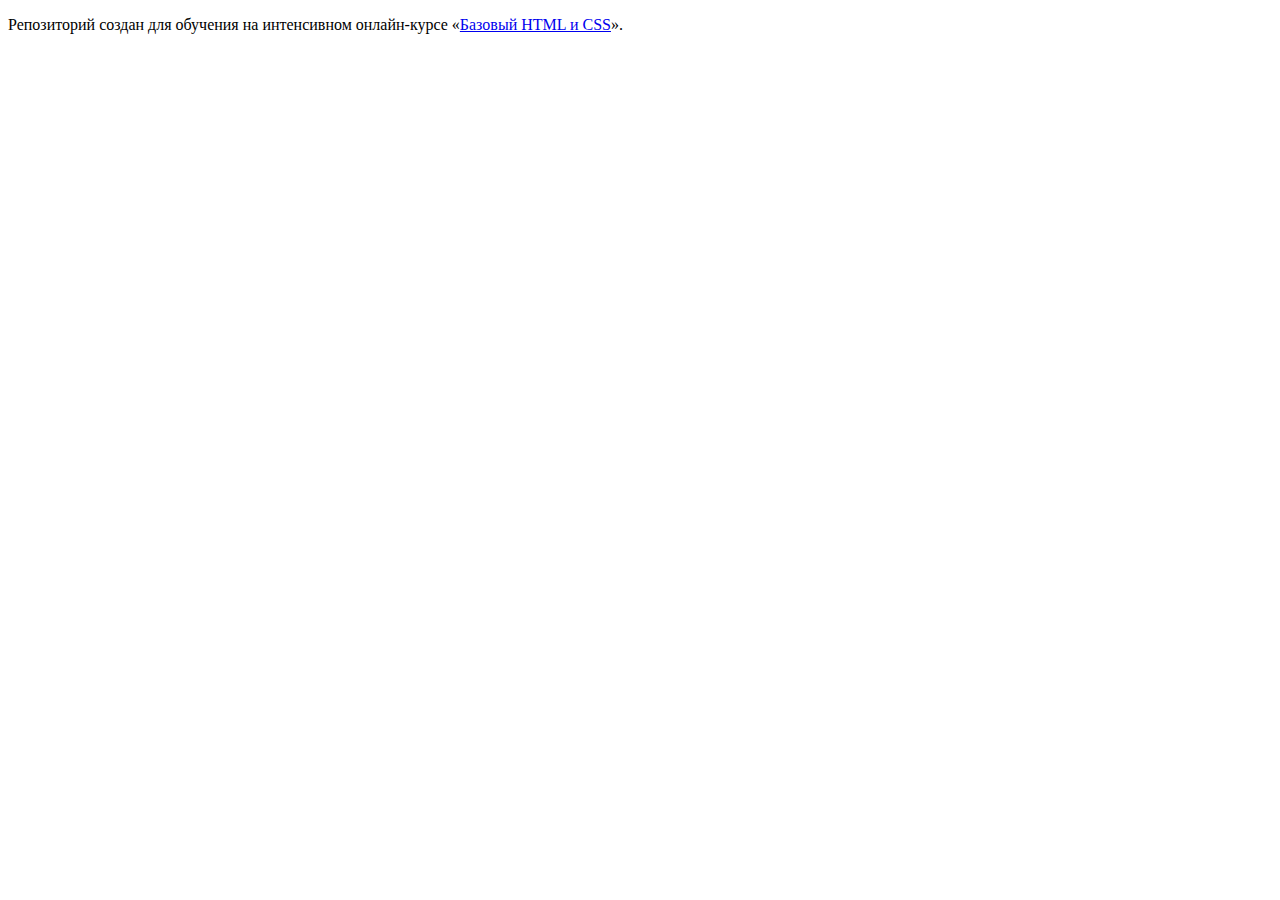
==== index.html @ c782639b ":hatching_chick:" ====
<!DOCTYPE html>
<html lang="ru">
  <head>
    <meta charset="utf-8">
    <title>HTML Academy: Барбершоп</title>
  </head>
  <body>

    <p>Репозиторий создан для обучения на интенсивном онлайн‑курсе «<a href="https://htmlacademy.ru/intensive/htmlcss">Базовый HTML и CSS</a>».</p>

  </body>
</html>
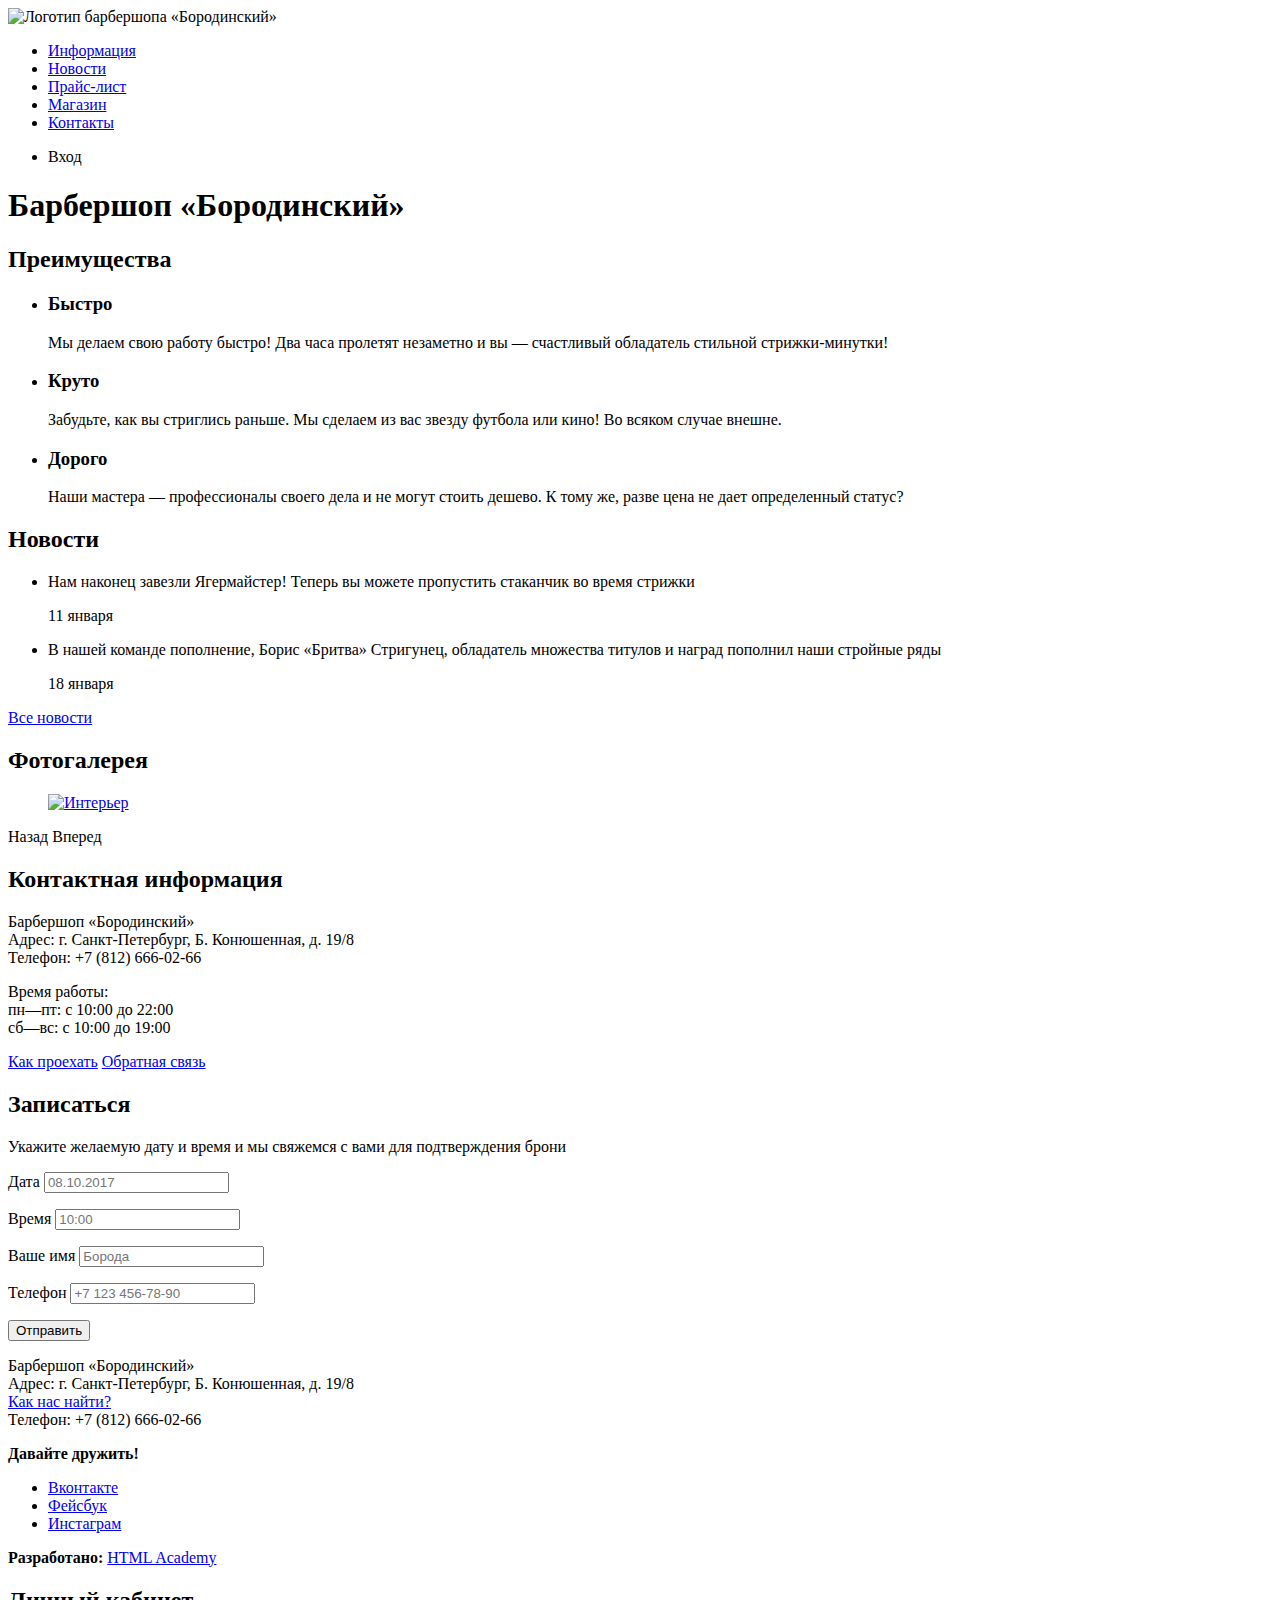
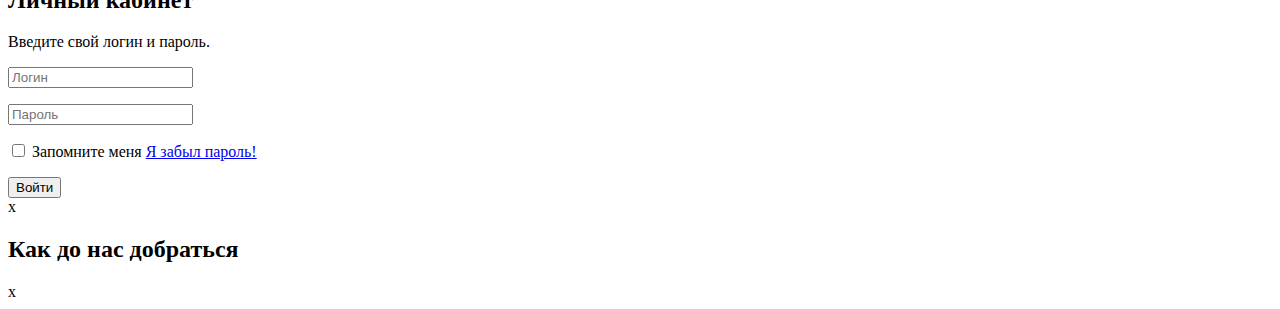
==== commit 44a64450: "1" ====
--- a/index.html
+++ b/index.html
@@ -1,12 +1,153 @@
 <!DOCTYPE html>
 <html lang="ru">
-  <head>
-    <meta charset="utf-8">
-    <title>HTML Academy: Барбершоп</title>
-  </head>
-  <body>
 
-    <p>Репозиторий создан для обучения на интенсивном онлайн‑курсе «<a href="https://htmlacademy.ru/intensive/htmlcss">Базовый HTML и CSS</a>».</p>
+<head>
+  <meta charset="utf-8">
+  <title>HTML Academy: Барбершоп</title>
+</head>
 
-  </body>
+<body>
+  <header class="main-header">
+    <nav class="main-navigation">
+      <a class="main-header-logo">
+        <img src="img/index-logo.svg" width="368" height="153" alt="Логотип барбершопа «Бородинский»">
+      </a>
+      <ul class="site-navigation">
+        <li><a href="info.html">Информация</a></li>
+        <li><a href="news.html">Новости</a></li>
+        <li><a href="price.html">Прайс-лист</a></li>
+        <li><a href="catalog.html">Магазин</a></li>
+        <li><a href="contacts.html">Контакты</a></li>
+      </ul>
+      <ul class="user-navigation">
+        <li class="login-link">Вход</li>
+      </ul>
+    </nav>
+  </header>
+  <main class="container">
+
+    <h1 class="visually-hidden">Барбершоп «Бородинский»</h1>
+
+    <section class="features">
+      <h2 class="visually-hidden">Преимущества</h2>
+      <ul class="features-list">
+        <li class="feature-item">
+          <h3>Быстро</h3>
+          <p>Мы делаем свою работу быстро! Два часа пролетят незаметно и вы — счастливый обладатель стильной стрижки-минутки!</p>
+        </li>
+        <li class="feature-item">
+          <h3>Круто</h3>
+          <p>Забудьте, как вы стриглись раньше. Мы сделаем из вас звезду футбола или кино! Во всяком случае внешне.</p>
+        </li>
+        <li class="feature-item">
+          <h3>Дорого</h3>
+          <p>Наши мастера — профессионалы своего дела и не могут стоить дешево. К тому же, разве цена не дает определенный статус?</p>
+        </li>
+      </ul>
+    </section>
+
+    <section class="news">
+      <h2>Новости</h2>
+      <ul class="news-list">
+        <li class="news-item">
+          <p>Нам наконец завезли Ягермайстер! Теперь вы можете пропустить стаканчик во время стрижки</p>
+          <time datetime="2016-01-11">11 января</time>
+        </li>
+        <li class="news-item">
+          <p>В нашей команде пополнение, Борис «Бритва» Стригунец, обладатель множества титулов и наград пополнил наши стройные ряды</p>
+          <time datetime="2016-01-18">18 января</time>
+        </li>
+      </ul>
+      <a class="button" href="news.html">Все новости</a>
+    </section>
+
+    <section class="gallery">
+      <h2>Фотогалерея</h2>
+      <figure class="gallery-content">
+        <a href="#"><img src="img/studio.jpg" width="286" height="164" alt="Интерьер"></a>
+      </figure>
+      <span class="button gallery-button gallery-button-back">Назад</span>
+      <span class="button gallery-button gallery-button-next">Вперед</span>
+    </section>
+
+    <section class="contacts">
+      <h2>Контактная информация</h2>
+      <p>
+        Барбершоп «Бородинский»<br> Адрес: г. Санкт-Петербург, Б. Конюшенная, д. 19/8<br> Телефон: +7 (812) 666-02-66
+      </p>
+      <p>
+        Время работы:<br> пн—пт: с 10:00 до 22:00<br> сб—вс: с 10:00 до 19:00
+      </p>
+      <a class="button contacts-button" href="map.html">Как проехать</a>
+      <a class="button contacts-button" href="contacts.html">Обратная связь</a>
+    </section>
+
+    <section class="appointment">
+      <h2>Записаться</h2>
+      <p class="appointment-info">Укажите желаемую дату и время и мы свяжемся с вами для подтверждения брони</p>
+      <form class="appointment-form" action="https://echo.htmlacademy.ru" method="post">
+        <p class="appointment-item">
+          Дата
+          <input type="text" name="date" value="" placeholder="08.10.2017">
+        </p>
+        <p class="appointment-item">
+          Время
+          <input type="text" name="time" value="" placeholder="10:00">
+        </p>
+        <p class="appointment-item">
+          Ваше имя
+          <input type="text" name="name" value="" placeholder="Борода">
+        </p>
+        <p class="appointment-item">
+          Телефон
+          <input type="tel" name="phone" value="" placeholder="+7 123 456-78-90">
+        </p>
+        <button class="button" type="submit">Отправить</button>
+      </form>
+    </section>
+  </main>
+  <footer class="main-footer">
+    <p class="footer-contacts">
+      Барбершоп «Бородинский»<br> Адрес: г. Санкт-Петербург, Б. Конюшенная, д. 19/8<br>
+      <a href="map.html">Как нас найти?</a><br> Телефон: +7 (812) 666-02-66
+    </p>
+    <div class="footer-social">
+      <b>Давайте дружить!</b>
+      <ul>
+        <li><a class="social-button" href="#">Вконтакте</a></li>
+        <li><a class="social-button" href="#">Фейсбук</a></li>
+        <li><a class="social-button" href="#">Инстаграм</a></li>
+      </ul>
+    </div>
+    <p class="footer-copyright">
+      <b>Разработано:</b>
+      <a class="button" href="https://htmlacademy.ru">HTML Academy</a>
+    </p>
+  </footer>
+
+  <section class="modal modal-login">
+    <h2>Личный кабинет</h2>
+    <p>Введите свой логин и пароль.</p>
+    <form class="login-form" action="https://echo.htmlacademy.ru" method="post">
+      <p>
+        <input class="login-icon-user" type="text" name="login" placeholder="Логин">
+      </p>
+      <p>
+        <input class="login-icon-password" type="password" name="password" placeholder="Пароль">
+      </p>
+      <p class="login-password-info">
+        <input type="checkbox" name="remember" class="visually-hidden"> Запомните меня
+        <a class="restore" href="#">Я забыл пароль!</a>
+      </p>
+      <button class="button" type="submit">Войти</button>
+    </form>
+    <span class="modal-close">x</span>
+  </section>
+
+  <section class="modal modal-map">
+    <h2 class="visually-hidden">Как до нас добраться</h2>
+    <span class="modal-close">x</span>
+  </section>
+</body>
+
 </html>
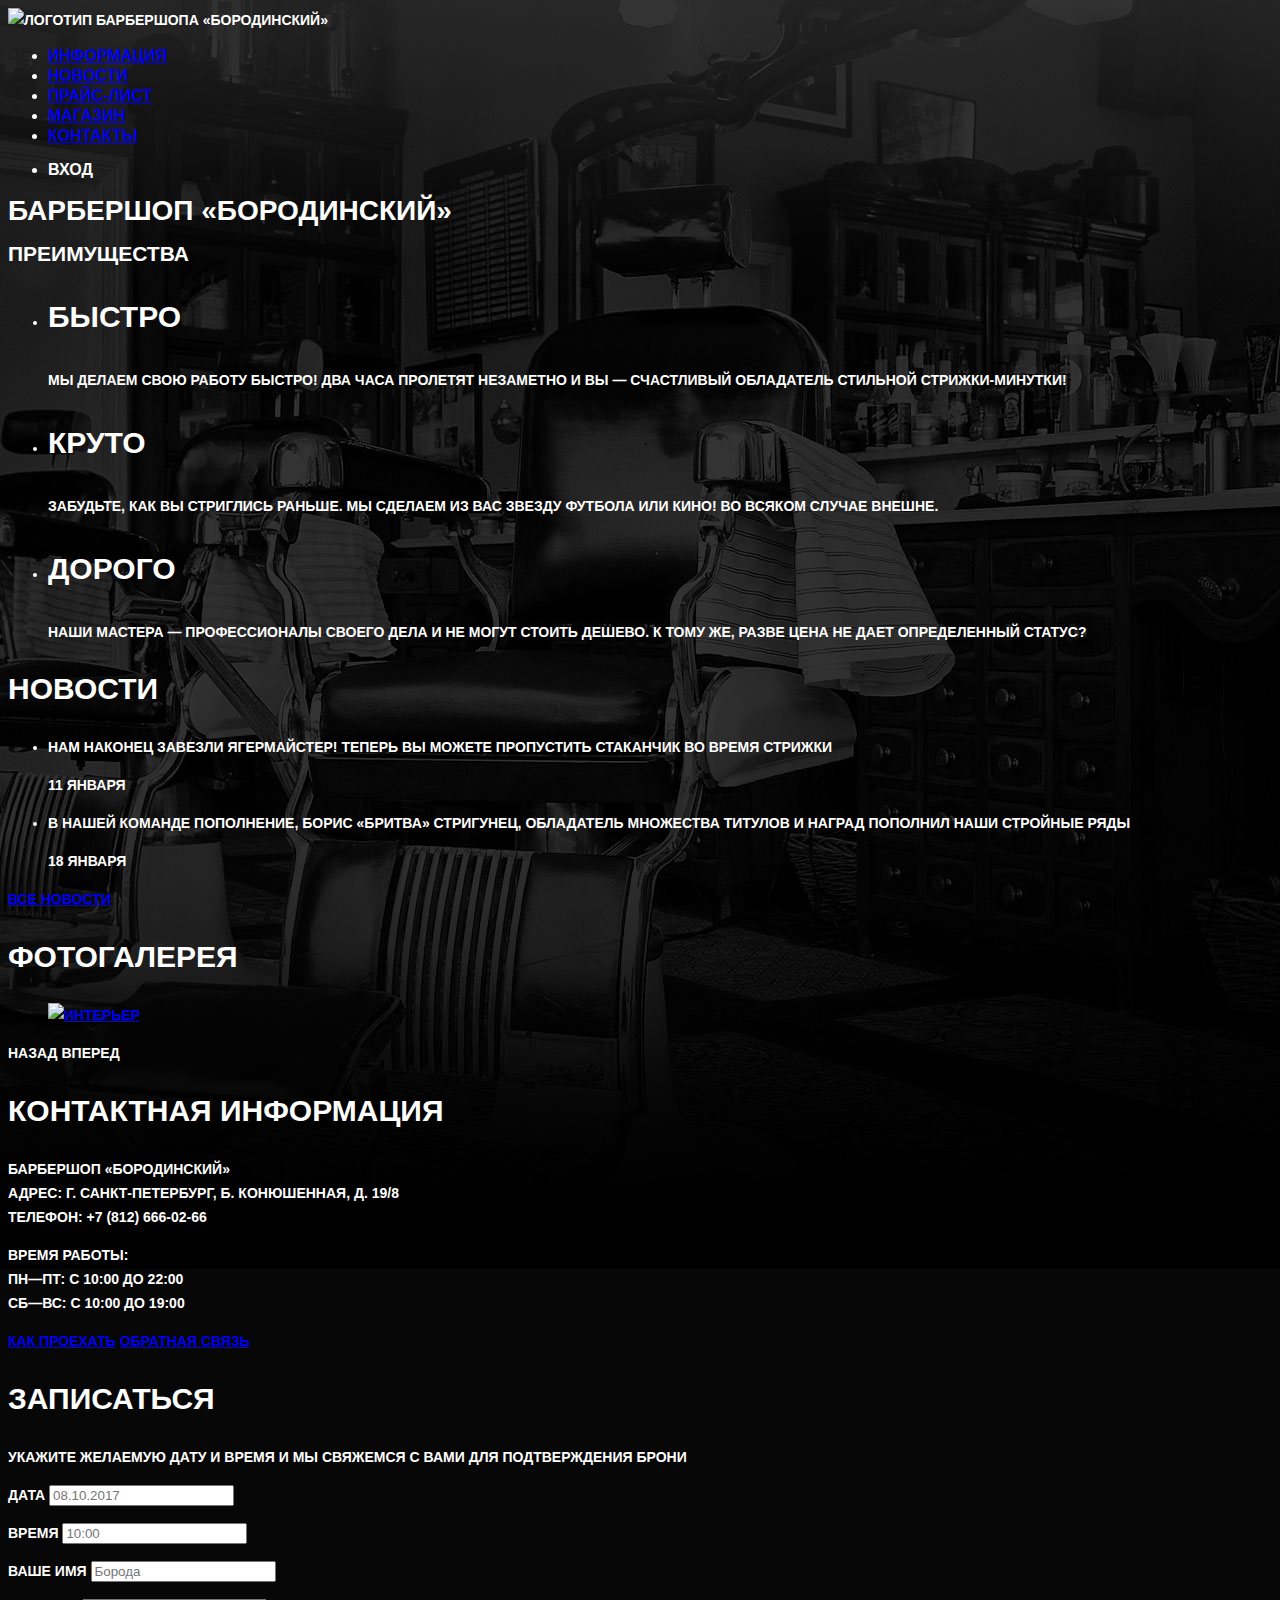
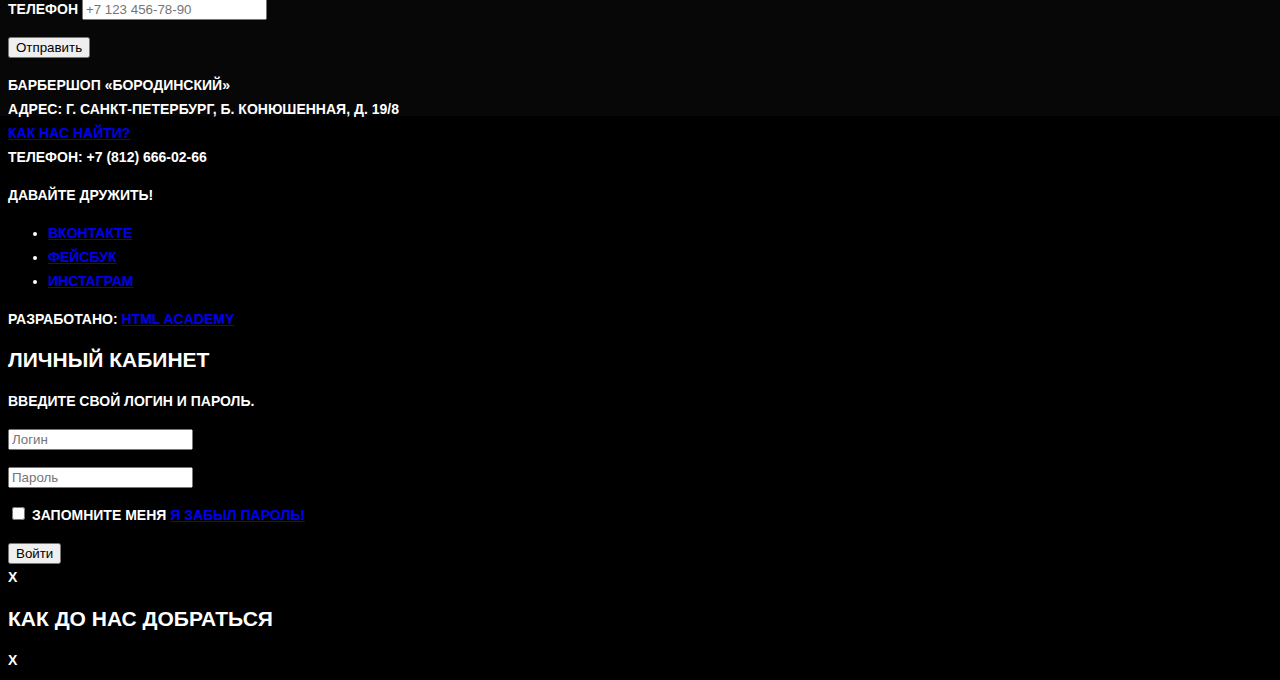
==== commit 340723d5: "3" ====
--- a/index.html
+++ b/index.html
@@ -4,6 +4,7 @@
 <head>
   <meta charset="utf-8">
   <title>HTML Academy: Барбершоп</title>
+  <link href="css/style.css" rel="stylesheet">
 </head>
 
 <body>
@@ -32,22 +33,22 @@
       <h2 class="visually-hidden">Преимущества</h2>
       <ul class="features-list">
         <li class="feature-item">
-          <h3>Быстро</h3>
+          <h3 class="features-name">Быстро</h3>
           <p>Мы делаем свою работу быстро! Два часа пролетят незаметно и вы — счастливый обладатель стильной стрижки-минутки!</p>
         </li>
         <li class="feature-item">
-          <h3>Круто</h3>
+          <h3 class="features-name">Круто</h3>
           <p>Забудьте, как вы стриглись раньше. Мы сделаем из вас звезду футбола или кино! Во всяком случае внешне.</p>
         </li>
         <li class="feature-item">
-          <h3>Дорого</h3>
+          <h3 class="features-name">Дорого</h3>
           <p>Наши мастера — профессионалы своего дела и не могут стоить дешево. К тому же, разве цена не дает определенный статус?</p>
         </li>
       </ul>
     </section>
 
     <section class="news">
-      <h2>Новости</h2>
+      <h2 class="index-content-title">Новости</h2>
       <ul class="news-list">
         <li class="news-item">
           <p>Нам наконец завезли Ягермайстер! Теперь вы можете пропустить стаканчик во время стрижки</p>
@@ -62,7 +63,7 @@
     </section>
 
     <section class="gallery">
-      <h2>Фотогалерея</h2>
+      <h2 class="index-content-title">Фотогалерея</h2>
       <figure class="gallery-content">
         <a href="#"><img src="img/studio.jpg" width="286" height="164" alt="Интерьер"></a>
       </figure>
@@ -71,7 +72,7 @@
     </section>
 
     <section class="contacts">
-      <h2>Контактная информация</h2>
+      <h2 class="index-content-title">Контактная информация</h2>
       <p>
         Барбершоп «Бородинский»<br> Адрес: г. Санкт-Петербург, Б. Конюшенная, д. 19/8<br> Телефон: +7 (812) 666-02-66
       </p>
@@ -83,7 +84,7 @@
     </section>
 
     <section class="appointment">
-      <h2>Записаться</h2>
+      <h2 class="index-content-title">Записаться</h2>
       <p class="appointment-info">Укажите желаемую дату и время и мы свяжемся с вами для подтверждения брони</p>
       <form class="appointment-form" action="https://echo.htmlacademy.ru" method="post">
         <p class="appointment-item">
--- a/css/style.css
+++ b/css/style.css
@@ -0,0 +1,25 @@
+body {
+  font-family: "PT Sans Narrow", "Verdana", sans-serif;
+  font-weight: bold;
+  font-size: 14px;
+  line-height: 24px;
+  color: #ffffff;
+  text-transform: uppercase;
+  background: #000000 url("../img/background-image-index.jpg") no-repeat center top;
+}
+.site-navigation li {
+  font-size: 16px;
+  line-height: 20px;
+}
+.login-link {
+  font-size: 16px;
+  line-height: 20px;
+}
+.features-name {
+  font-size: 30px;
+  line-height: 42px;
+}
+.index-content-title {
+  font-size: 30px;
+  line-height: 42px;
+}
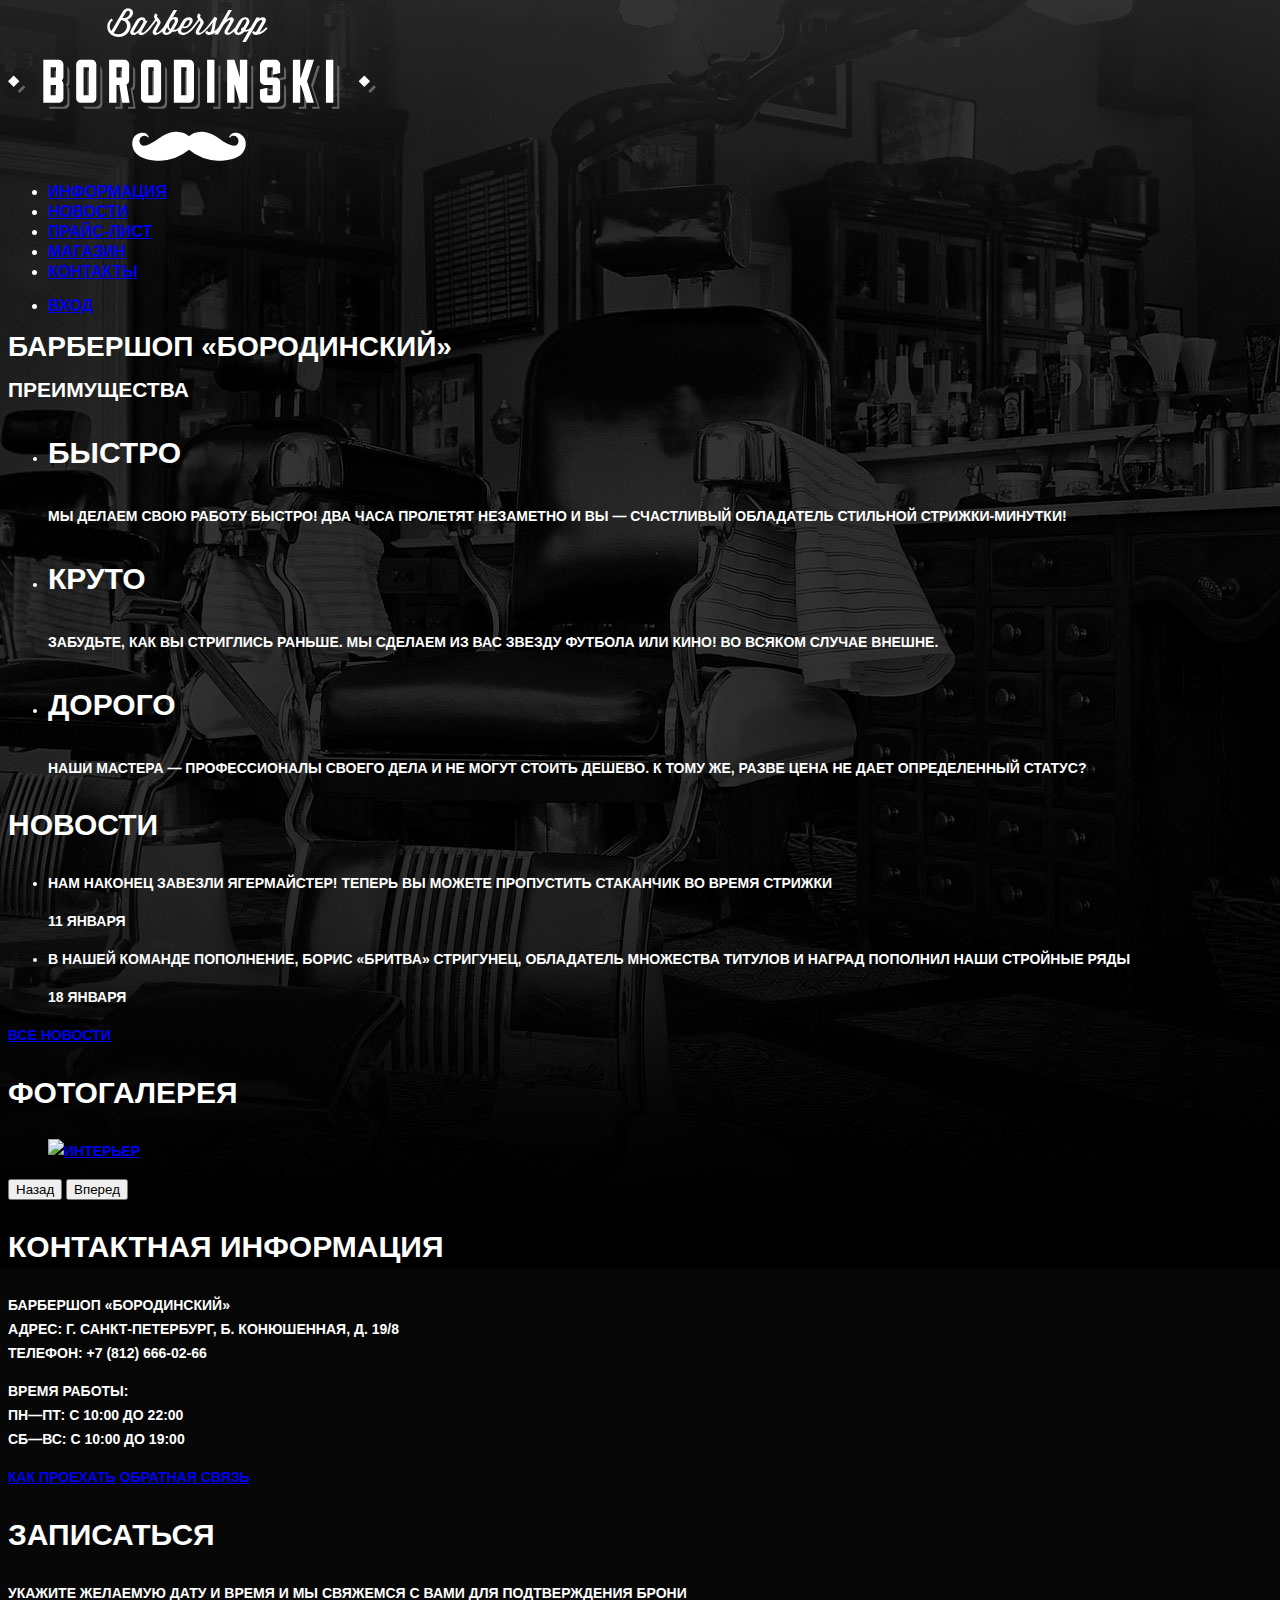
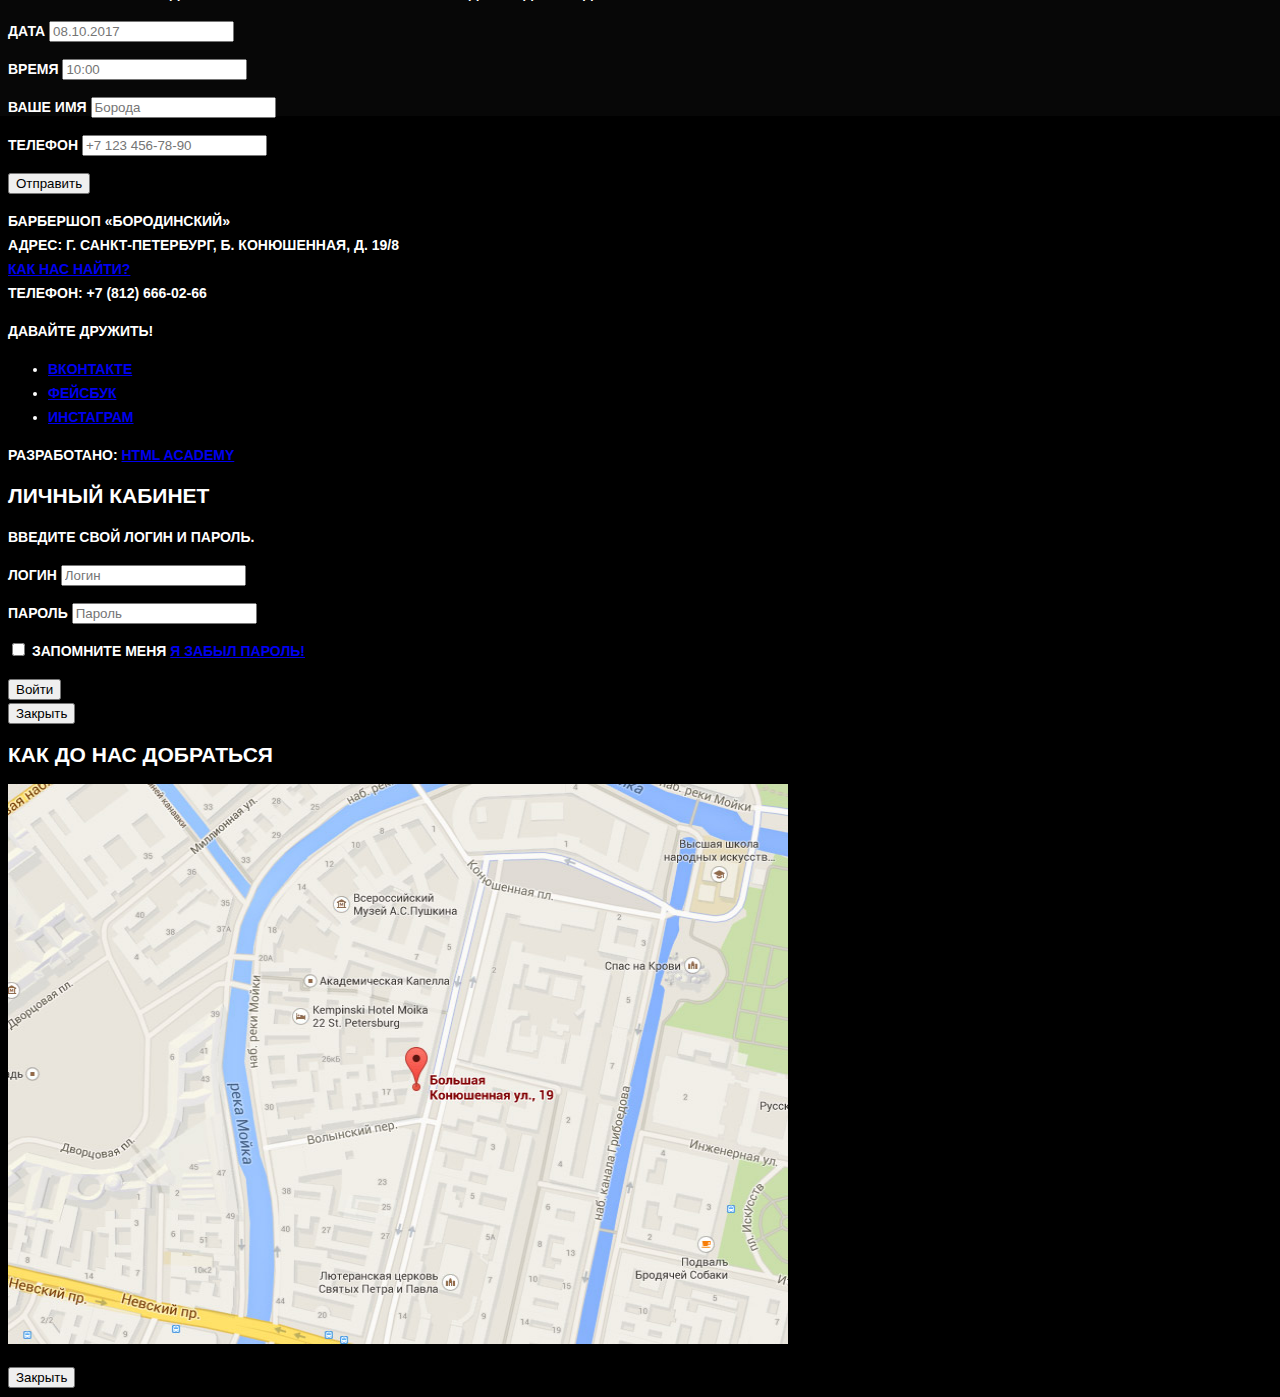
==== commit f08262d8: "4" ====
--- a/index.html
+++ b/index.html
@@ -21,7 +21,9 @@
         <li><a href="contacts.html">Контакты</a></li>
       </ul>
       <ul class="user-navigation">
-        <li class="login-link">Вход</li>
+        <li class="login-link">
+          <a class="login-link" href="login.html">Вход</a>
+        </li>
       </ul>
     </nav>
   </header>
@@ -67,8 +69,8 @@
       <figure class="gallery-content">
         <a href="#"><img src="img/studio.jpg" width="286" height="164" alt="Интерьер"></a>
       </figure>
-      <span class="button gallery-button gallery-button-back">Назад</span>
-      <span class="button gallery-button gallery-button-next">Вперед</span>
+      <button class="button gallery-button gallery-button-back" type="button">Назад</button>
+      <button class="button gallery-button gallery-button-next" type="button">Вперед</button>
     </section>
 
     <section class="contacts">
@@ -88,20 +90,20 @@
       <p class="appointment-info">Укажите желаемую дату и время и мы свяжемся с вами для подтверждения брони</p>
       <form class="appointment-form" action="https://echo.htmlacademy.ru" method="post">
         <p class="appointment-item">
-          Дата
-          <input type="text" name="date" value="" placeholder="08.10.2017">
+          <label for="appointment-date">Дата</label>
+          <input id="appointment-date" type="text" name="date" value="" placeholder="08.10.2017">
         </p>
         <p class="appointment-item">
-          Время
-          <input type="text" name="time" value="" placeholder="10:00">
+          <label for="appointment-time">Время</label>
+          <input id="appointment-time" type="text" name="time" value="" placeholder="10:00">
         </p>
         <p class="appointment-item">
-          Ваше имя
-          <input type="text" name="name" value="" placeholder="Борода">
+          <label for="appointment-name">Ваше имя</label>
+          <input id="appointment-name" type="text" name="name" value="" placeholder="Борода">
         </p>
         <p class="appointment-item">
-          Телефон
-          <input type="tel" name="phone" value="" placeholder="+7 123 456-78-90">
+          <label for="appointment-phone">Телефон</label>
+          <input id="appointment-phone" type="tel" name="phone" value="" placeholder="+7 123 456-78-90">
         </p>
         <button class="button" type="submit">Отправить</button>
       </form>
@@ -131,24 +133,31 @@
     <p>Введите свой логин и пароль.</p>
     <form class="login-form" action="https://echo.htmlacademy.ru" method="post">
       <p>
-        <input class="login-icon-user" type="text" name="login" placeholder="Логин">
+        <label class="visually-hidden" for="user-login">Логин</label>
+        <input class="login-icon-user" id="user-login" type="text" name="login" placeholder="Логин">
       </p>
       <p>
-        <input class="login-icon-password" type="password" name="password" placeholder="Пароль">
+        <label class="visually-hidden" for="user-password">Пароль</label>
+        <input class="login-icon-password" id="user-password" type="password" name="password" placeholder="Пароль">
       </p>
       <p class="login-password-info">
-        <input type="checkbox" name="remember" class="visually-hidden"> Запомните меня
-        <a class="restore" href="#">Я забыл пароль!</a>
+        <label class="login-checkbox">
+          <input type="checkbox" name="remember" class="visually-hidden">
+          <span class="checkbox-indicator"></span>
+          Запомните меня
+          <a class="restore" href="#">Я забыл пароль!</a>
       </p>
       <button class="button" type="submit">Войти</button>
     </form>
-    <span class="modal-close">x</span>
+    <button class="modal-close" type="button">Закрыть</button>
   </section>
 
   <section class="modal modal-map">
     <h2 class="visually-hidden">Как до нас добраться</h2>
-    <span class="modal-close">x</span>
-  </section>
+    <p>
+      <img src="img/map.jpg" width="780" height="560" alt="Офис компании по адресу ул. Большая Конюшенная 19/8, Санкт-Петербург">
+    </p>
+    <button class="modal-close" type="button">Закрыть</button> </section>
 </body>
 
 </html>
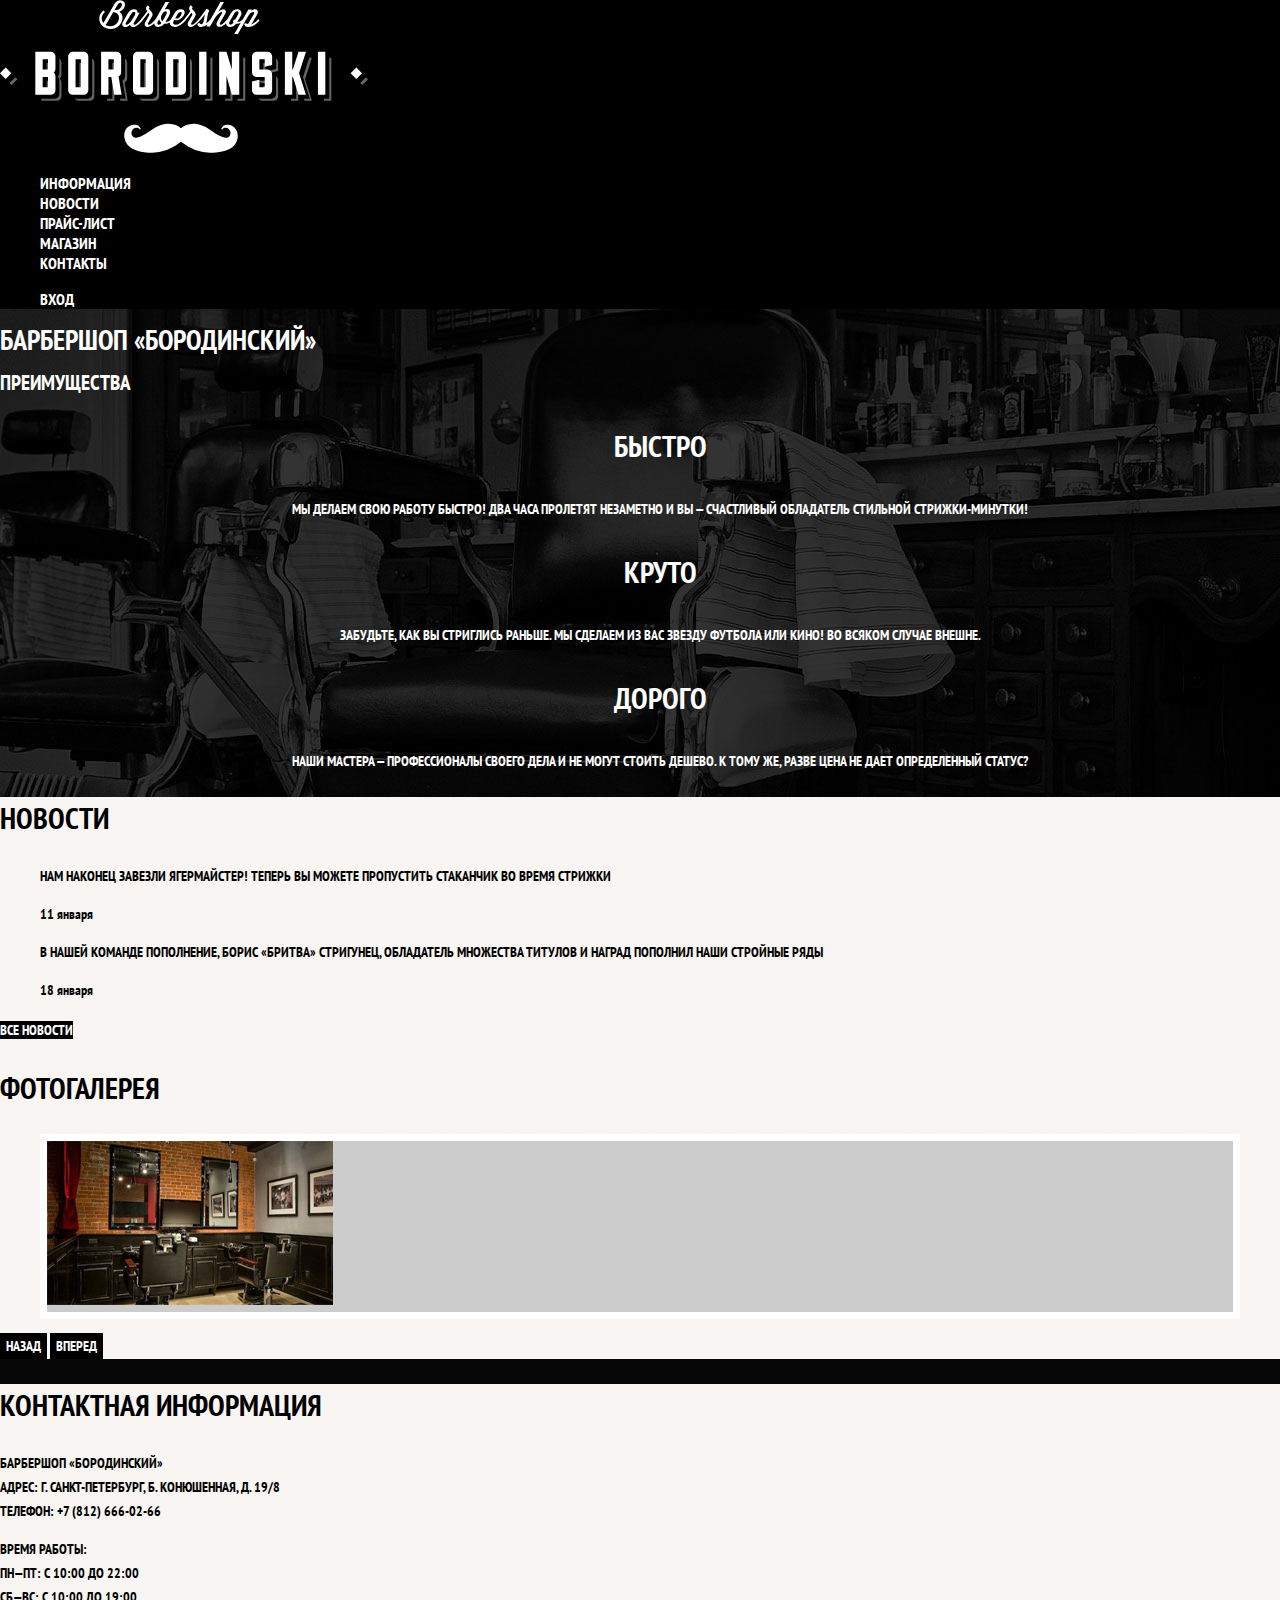
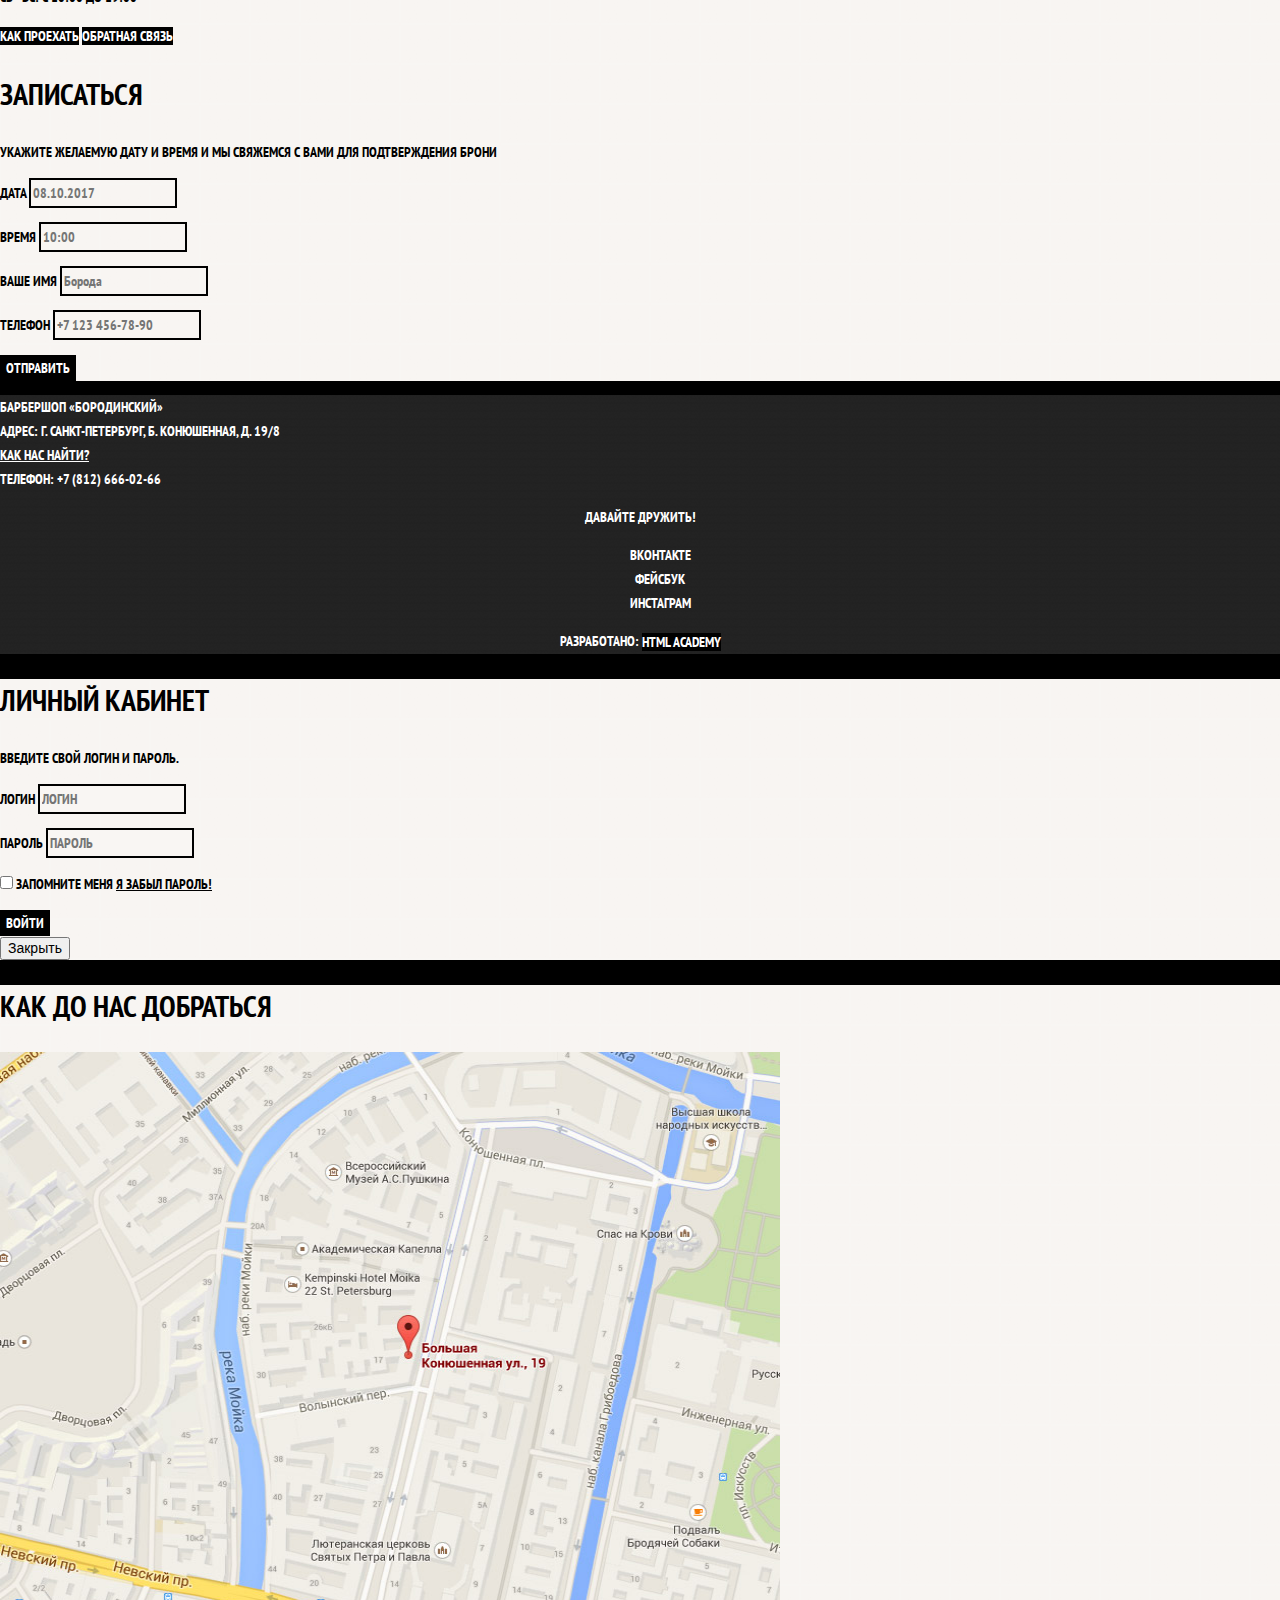
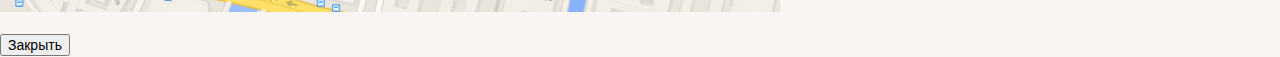
==== commit 3681d735: "5" ====
--- a/index.html
+++ b/index.html
@@ -4,6 +4,8 @@
 <head>
   <meta charset="utf-8">
   <title>HTML Academy: Барбершоп</title>
+  <link href="https://fonts.googleapis.com/css?family=PT+Sans+Narrow:400,700&amp;subset=latin,cyrillic" rel="stylesheet">
+  <link href="css/normalize.css" rel="stylesheet">
   <link href="css/style.css" rel="stylesheet">
 </head>
 
@@ -49,6 +51,8 @@
       </ul>
     </section>
 
+    <div class="index-columns">
+
     <section class="news">
       <h2 class="index-content-title">Новости</h2>
       <ul class="news-list">
@@ -67,12 +71,15 @@
     <section class="gallery">
       <h2 class="index-content-title">Фотогалерея</h2>
       <figure class="gallery-content">
-        <a href="#"><img src="img/studio.jpg" width="286" height="164" alt="Интерьер"></a>
+        <a href="#"><img src="img/gallery.jpg" width="286" height="164" alt="Интерьер"></a>
       </figure>
       <button class="button gallery-button gallery-button-back" type="button">Назад</button>
       <button class="button gallery-button gallery-button-next" type="button">Вперед</button>
     </section>
 
+  </div>
+
+  <div class="index-columns">
     <section class="contacts">
       <h2 class="index-content-title">Контактная информация</h2>
       <p>
@@ -108,6 +115,7 @@
         <button class="button" type="submit">Отправить</button>
       </form>
     </section>
+  </div>
   </main>
   <footer class="main-footer">
     <p class="footer-contacts">
--- a/css/style.css
+++ b/css/style.css
@@ -1,25 +1,347 @@
 body {
-  font-family: "PT Sans Narrow", "Verdana", sans-serif;
-  font-weight: bold;
+  margin: 0;
+  padding: 0;
+
+  font-family: "PT Sans Narrow", Arial, sans-serif;
   font-size: 14px;
   line-height: 24px;
+  font-weight: 700;
   color: #ffffff;
   text-transform: uppercase;
-  background: #000000 url("../img/background-image-index.jpg") no-repeat center top;
-}
-.site-navigation li {
+  background: #000000 url("../img/background-image-index.jpg") top center no-repeat;
+}
+.inner-page {
+  color: #000000;
+  background: #f9f6f3 url("../img/background-white.png")  0 0 repeat;
+}
+
+a {
+  text-decoration: none;
+}
+
+.button {
+  font: inherit;
+  text-align: center;
+  color: #ffffff;
+  vertical-align: middle;
+  text-transform: uppercase;
+  background-color: #000000;
+  border: none;
+}
+
+.button:hover,
+.button:focus,
+.button:active {
+  background-color: #663d15;
+}
+
+.main-navigation {
   font-size: 16px;
   line-height: 20px;
-}
-.login-link {
-  font-size: 16px;
-  line-height: 20px;
-}
-.features-name {
+  color: #ffffff;
+  background-color: #000000;
+}
+
+.site-navigation,
+.user-navigation {
+  list-style: none;
+}
+
+.site-navigation a,
+.user-navigation a {
+  color: #ffffff;
+}
+
+.site-navigation a:hover,
+.site-navigation a:focus,
+.user-navigation a:hover,
+.user-navigation a:focus {
+  background-color: #242424;
+}
+
+.features-list {
+  list-style: none;
+}
+
+.feature-item {
+  text-align: center;
+}
+
+.feature-item h3 {
   font-size: 30px;
   line-height: 42px;
 }
-.index-content-title {
+
+.index-columns {
+  color: #000000;
+  background-color: #f8f5f2;
+  background-image: url("../img/background-white.png");
+  background-position: 0 0;
+  background-repeat: repeat;
+}
+
+.index-columns h2 {
   font-size: 30px;
   line-height: 42px;
 }
+
+.news-list {
+  list-style: none;
+}
+
+.news-item time {
+  text-transform: none;
+}
+
+.gallery-content {
+  background-color: #cccccc;
+  border: 7px solid #ffffff;
+}
+
+.appointment-item input {
+  font: inherit;
+  background-color: transparent;
+  border: 2px solid #000000;
+}
+
+.appointment-item input:focus {
+  border-color: #663d15;
+}
+
+.page-title {
+  font-size: 30px;
+  line-height: 42px;
+}
+
+.breadcrumbs {
+  list-style: none;
+}
+
+.breadcrumbs a {
+  color: #000000;
+}
+
+.breadcrumbs a:hover,
+.breadcrumbs a:focus {
+  text-decoration: underline;
+}
+
+.breadcrumbs-current {
+  color: #aba9a7;
+}
+
+.filter fieldset {
+  border: none;
+}
+
+.filter legend {
+  font-size: 24px;
+  line-height: 30px;
+}
+
+.filter ul {
+  list-style: none;
+  line-height: 18px;
+}
+
+.filter-input:hover + label,
+.filter-input:focus + label {
+  color: #663d15;
+}
+
+.filter-input:disabled + label {
+  color: #000000;
+
+  opacity: 0.5;
+}
+
+.catalog-list {
+  list-style: none;
+}
+
+.catalog-item {
+  background-color: #f8f8f8;
+  box-shadow: 0 0 10px rgba(0, 0, 0, 0.1);
+}
+
+.catalog-item:hover {
+  box-shadow: 0 0 10px rgba(0, 0, 0, 0.2);
+}
+
+.catalog-item a {
+  color: #000000;
+}
+
+.catalog-item h3 {
+  font-size: 14px;
+  line-height: 18px;
+}
+
+.catalog-category {
+  text-transform: none;
+}
+
+.catalog-item-price b {
+  font-size: 14px;
+  line-height: 20px;
+  text-align: center;
+  background-color: #e5e5e5;
+}
+
+.catalog-item-price .button {
+  line-height: 20px;
+  color: #ffffff;
+}
+
+.pagination-list {
+  list-style: none;
+}
+
+.pagination-item a {
+  color: #ffffff;
+  background-color: #000000;
+}
+
+.pagination-item a:hover,
+.pagination-item a:focus,
+.pagination-item a:active {
+  background-color: #663d15;
+}
+
+.pagination-item-current a {
+  color: #000000;
+  background-color: #ffffff;
+}
+
+.pagination-item-current a:hover,
+.pagination-item-current a:focus,
+.pagination-item-current a:active {
+  color: #000000;
+  background-color: #ffffff;
+}
+
+.product-photo-preview {
+  list-style: none;
+}
+
+.product-photo-preview li {
+  box-shadow: 0 0 10px 2px rgba(0, 0, 0, 0.1);
+}
+
+.product-photo-full {
+  box-shadow: 0 0 10px 2px rgba(0, 0, 0, 0.1);
+}
+
+.product-article {
+  text-align: right;
+  color: #aeaeae;
+}
+
+.product-price b {
+  line-height: 20px;
+  text-align: center;
+
+  background-color: #e5e5e5;
+}
+
+.product-info h3 {
+  font-size: 24px;
+  line-height: 30px;
+}
+
+.product-info ul {
+  list-style: none;
+}
+.main-title {
+  font-size: 48px;
+  line-height: 48px;
+}
+.price-left h2,
+.price-right h2 {
+  font-size: 24px;
+  line-height: 30px;
+}
+.price-left ul {
+  list-style: none;
+}
+.main-footer {
+  color: #ffffff;
+  background-color: #212121;
+  background-image: url("../img/footer-background.png");
+  background-position: 0 0;
+  background-repeat: repeat;
+}
+
+.footer-contacts a {
+  color: #ffffff;
+  text-decoration: underline;
+}
+
+.footer-contacts a:hover,
+.footer-contacts a:focus {
+  text-decoration: none;
+}
+
+.footer-social {
+  text-align: center;
+}
+
+.footer-social ul {
+  list-style: none;
+}
+
+.social-button {
+  color: #ffffff;
+}
+
+.footer-copyright {
+  text-align: center;
+}
+
+.footer-copyright .button:hover,
+.footer-copyright .button:focus {
+  color: #000000;
+
+  background-color: #ffffff;
+}
+
+.modal {
+  color: #000000;
+  background-color: #f8f3f0;
+  background-image: url("../img/background-white.png");
+  background-position: 0 0;
+  background-repeat: repeat;
+}
+
+.modal h2 {
+  font-size: 30px;
+  line-height: 42px;
+}
+
+.login-form input[type="text"],
+.login-form input[type="password"] {
+  font: inherit;
+  color: #000000;
+  text-transform: uppercase;
+  background-color: #f9f6f3;
+  border: 2px solid #000000;
+}
+
+.login-form input:focus {
+  border-color: #663d15;
+}
+
+.login-checkbox:hover,
+.login-checkbox:focus {
+  color: #663d15;
+}
+
+.restore {
+  color: #000000;
+  text-decoration: underline;
+}
+
+.restore:hover,
+.restore:focus {
+  text-decoration: none;
+}
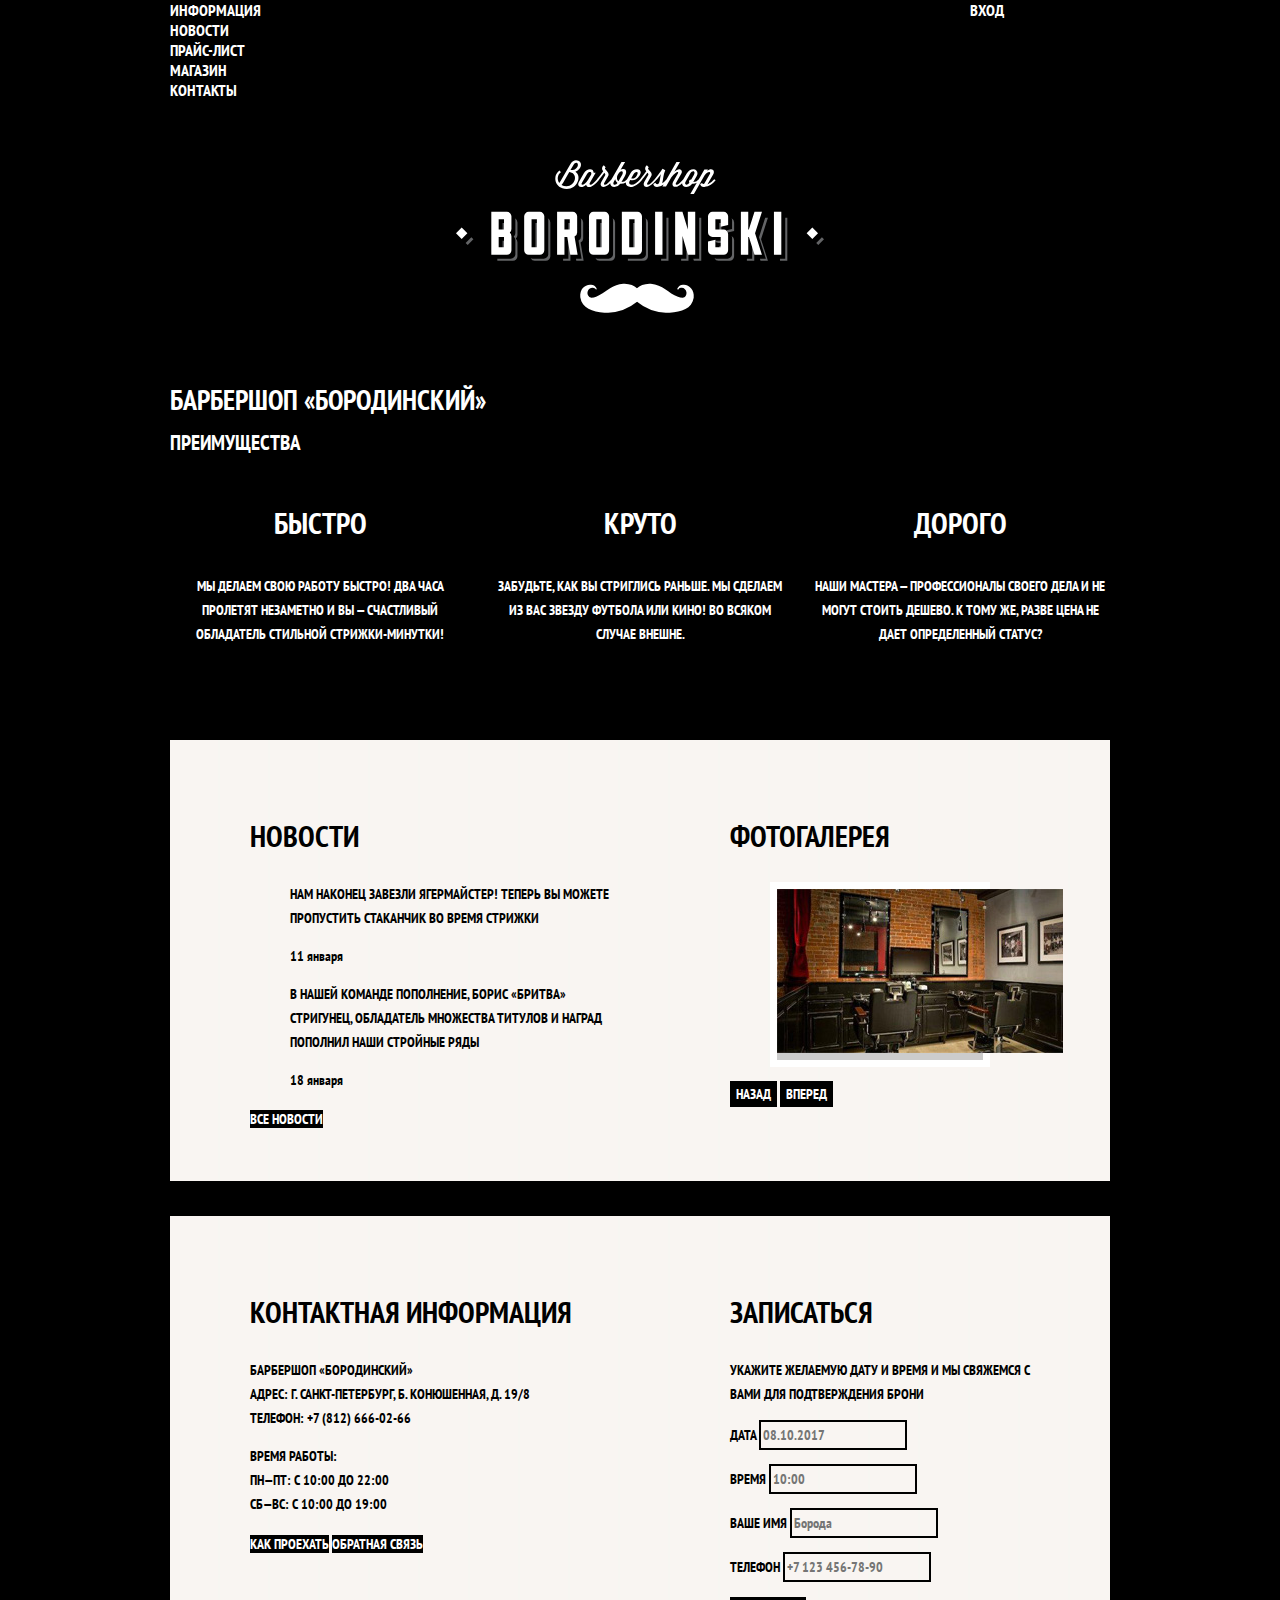
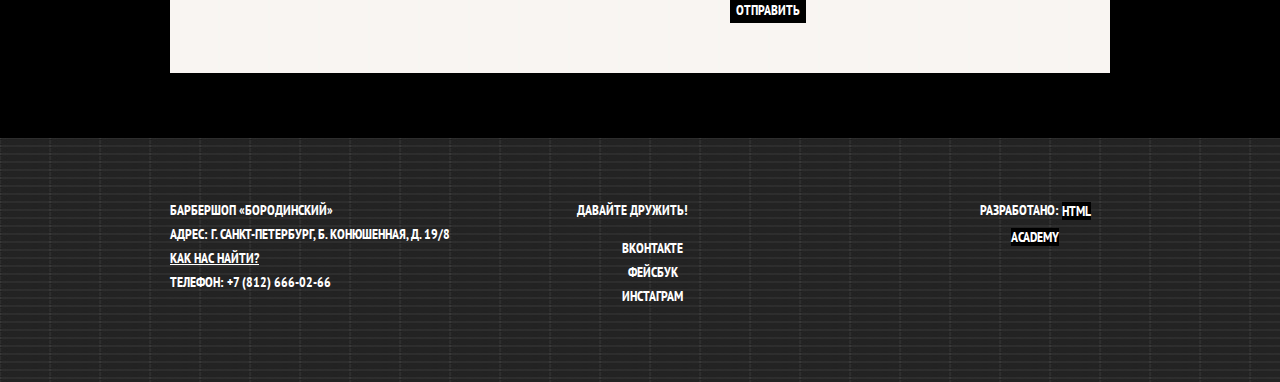
==== commit 59c21845: "6" ====
--- a/index.html
+++ b/index.html
@@ -2,33 +2,37 @@
 <html lang="ru">
 
 <head>
-  <meta charset="utf-8">
-  <title>HTML Academy: Барбершоп</title>
+  <meta charset="UTF-8">
+  <title>Барбершоп «Бородинский»</title>
   <link href="https://fonts.googleapis.com/css?family=PT+Sans+Narrow:400,700&amp;subset=latin,cyrillic" rel="stylesheet">
   <link href="css/normalize.css" rel="stylesheet">
-  <link href="css/style.css" rel="stylesheet">
+  <link rel="stylesheet" href="css/style.css">
 </head>
 
 <body>
+
   <header class="main-header">
     <nav class="main-navigation">
       <a class="main-header-logo">
-        <img src="img/index-logo.svg" width="368" height="153" alt="Логотип барбершопа «Бородинский»">
-      </a>
-      <ul class="site-navigation">
-        <li><a href="info.html">Информация</a></li>
-        <li><a href="news.html">Новости</a></li>
-        <li><a href="price.html">Прайс-лист</a></li>
-        <li><a href="catalog.html">Магазин</a></li>
-        <li><a href="contacts.html">Контакты</a></li>
-      </ul>
-      <ul class="user-navigation">
-        <li class="login-link">
-          <a class="login-link" href="login.html">Вход</a>
-        </li>
-      </ul>
+      <img src="img/index-logo.svg" width="368" height="153" alt="Логотип барбершопа «Бородинский»">
+    </a>
+      <div class="main-navigation-wrapper">
+        <div class="container">
+          <ul class="site-navigation">
+            <li><a href="info.html">Информация</a></li>
+            <li><a href="news.html">Новости</a></li>
+            <li><a href="price.html">Прайс-лист</a></li>
+            <li><a href="catalog.html">Магазин</a></li>
+            <li><a href="contacts.html">Контакты</a></li>
+          </ul>
+          <ul class="user-navigation">
+            <li><a class="login-link" href="login.html">Вход</a></li>
+          </ul>
+        </div>
+      </div>
     </nav>
   </header>
+
   <main class="container">
 
     <h1 class="visually-hidden">Барбершоп «Бородинский»</h1>
@@ -37,135 +41,106 @@
       <h2 class="visually-hidden">Преимущества</h2>
       <ul class="features-list">
         <li class="feature-item">
-          <h3 class="features-name">Быстро</h3>
+          <h3>Быстро</h3>
           <p>Мы делаем свою работу быстро! Два часа пролетят незаметно и вы — счастливый обладатель стильной стрижки-минутки!</p>
         </li>
         <li class="feature-item">
-          <h3 class="features-name">Круто</h3>
+          <h3>Круто</h3>
           <p>Забудьте, как вы стриглись раньше. Мы сделаем из вас звезду футбола или кино! Во всяком случае внешне.</p>
         </li>
         <li class="feature-item">
-          <h3 class="features-name">Дорого</h3>
+          <h3>Дорого</h3>
           <p>Наши мастера — профессионалы своего дела и не могут стоить дешево. К тому же, разве цена не дает определенный статус?</p>
         </li>
       </ul>
     </section>
 
     <div class="index-columns">
+      <section class="news">
+        <h2>Новости</h2>
+        <ul class="news-list">
+          <li class="news-item">
+            <p>Нам наконец завезли Ягермайстер! Теперь вы можете пропустить стаканчик во время стрижки</p>
+            <time datetime="2016-01-11">11 января</time>
+          </li>
+          <li class="news-item">
+            <p>В нашей команде пополнение, Борис «Бритва» Стригунец, обладатель множества титулов и наград пополнил наши стройные ряды</p>
+            <time datetime="2016-01-18">18 января</time>
+          </li>
+        </ul>
+        <a class="button" href="news.html">Все новости</a>
+      </section>
 
-    <section class="news">
-      <h2 class="index-content-title">Новости</h2>
-      <ul class="news-list">
-        <li class="news-item">
-          <p>Нам наконец завезли Ягермайстер! Теперь вы можете пропустить стаканчик во время стрижки</p>
-          <time datetime="2016-01-11">11 января</time>
-        </li>
-        <li class="news-item">
-          <p>В нашей команде пополнение, Борис «Бритва» Стригунец, обладатель множества титулов и наград пополнил наши стройные ряды</p>
-          <time datetime="2016-01-18">18 января</time>
-        </li>
-      </ul>
-      <a class="button" href="news.html">Все новости</a>
-    </section>
+      <section class="gallery">
+        <h2>Фотогалерея</h2>
+        <figure class="gallery-content">
+          <a href="#"><img src="img/studio.jpg" width="286" height="164" alt="Интерьер"></a>
+        </figure>
+        <button class="button gallery-button gallery-button-back" type="button">Назад</button>
+        <button class="button gallery-button gallery-button-next" type="button">Вперед</button>
+      </section>
+    </div>
 
-    <section class="gallery">
-      <h2 class="index-content-title">Фотогалерея</h2>
-      <figure class="gallery-content">
-        <a href="#"><img src="img/gallery.jpg" width="286" height="164" alt="Интерьер"></a>
-      </figure>
-      <button class="button gallery-button gallery-button-back" type="button">Назад</button>
-      <button class="button gallery-button gallery-button-next" type="button">Вперед</button>
-    </section>
+    <div class="index-columns">
+      <section class="contacts">
+        <h2>Контактная информация</h2>
+        <p>
+          Барбершоп «Бородинский»<br> Адрес: г. Санкт-Петербург, Б. Конюшенная, д. 19/8<br> Телефон: +7 (812) 666-02-66
+        </p>
+        <p>
+          Время работы:<br> пн—пт: с 10:00 до 22:00<br> сб—вс: с 10:00 до 19:00
+        </p>
+        <a class="button contacts-button contacts-button-map" href="map.html">Как проехать</a>
+        <a class="button contacts-button" href="contacts.html">Обратная связь</a>
+      </section>
 
-  </div>
+      <section class="appointment">
+        <h2>Записаться</h2>
+        <p class="appointment-info">Укажите желаемую дату и время и мы свяжемся с вами для подтверждения брони</p>
+        <form class="appointment-form" action="https://echo.htmlacademy.ru" method="post">
+          <p class="appointment-item">
+            <label for="appointment-date">Дата</label>
+            <input id="appointment-date" type="text" name="date" value="" placeholder="08.10.2017">
+          </p>
+          <p class="appointment-item">
+            <label for="appointment-time">Время</label>
+            <input id="appointment-time" type="text" name="time" value="" placeholder="10:00">
+          </p>
+          <p class="appointment-item">
+            <label for="appointment-name">Ваше имя</label>
+            <input id="appointment-name" type="text" name="name" value="" placeholder="Борода">
+          </p>
+          <p class="appointment-item">
+            <label for="appointment-phone">Телефон</label>
+            <input id="appointment-phone" type="tel" name="phone" value="" placeholder="+7 123 456-78-90">
+          </p>
+          <button class="button" type="submit">Отправить</button>
+        </form>
+      </section>
+    </div>
 
-  <div class="index-columns">
-    <section class="contacts">
-      <h2 class="index-content-title">Контактная информация</h2>
-      <p>
-        Барбершоп «Бородинский»<br> Адрес: г. Санкт-Петербург, Б. Конюшенная, д. 19/8<br> Телефон: +7 (812) 666-02-66
+  </main>
+
+  <footer class="main-footer">
+    <div class="container">
+      <p class="footer-contacts">
+        Барбершоп «Бородинский»<br> Адрес: г. Санкт-Петербург, Б. Конюшенная, д. 19/8<br>
+        <a href="map.html">Как нас найти?</a><br> Телефон: +7 (812) 666-02-66
       </p>
-      <p>
-        Время работы:<br> пн—пт: с 10:00 до 22:00<br> сб—вс: с 10:00 до 19:00
+      <div class="footer-social">
+        <b>Давайте дружить!</b>
+        <ul>
+          <li><a class="social-button" href="#">Вконтакте</a></li>
+          <li><a class="social-button" href="#">Фейсбук</a></li>
+          <li><a class="social-button" href="#">Инстаграм</a></li>
+        </ul>
+      </div>
+      <p class="footer-copyright">
+        <b>Разработано:</b> <a class="button" href="https://htmlacademy.ru">HTML Academy</a>
       </p>
-      <a class="button contacts-button" href="map.html">Как проехать</a>
-      <a class="button contacts-button" href="contacts.html">Обратная связь</a>
-    </section>
-
-    <section class="appointment">
-      <h2 class="index-content-title">Записаться</h2>
-      <p class="appointment-info">Укажите желаемую дату и время и мы свяжемся с вами для подтверждения брони</p>
-      <form class="appointment-form" action="https://echo.htmlacademy.ru" method="post">
-        <p class="appointment-item">
-          <label for="appointment-date">Дата</label>
-          <input id="appointment-date" type="text" name="date" value="" placeholder="08.10.2017">
-        </p>
-        <p class="appointment-item">
-          <label for="appointment-time">Время</label>
-          <input id="appointment-time" type="text" name="time" value="" placeholder="10:00">
-        </p>
-        <p class="appointment-item">
-          <label for="appointment-name">Ваше имя</label>
-          <input id="appointment-name" type="text" name="name" value="" placeholder="Борода">
-        </p>
-        <p class="appointment-item">
-          <label for="appointment-phone">Телефон</label>
-          <input id="appointment-phone" type="tel" name="phone" value="" placeholder="+7 123 456-78-90">
-        </p>
-        <button class="button" type="submit">Отправить</button>
-      </form>
-    </section>
-  </div>
-  </main>
-  <footer class="main-footer">
-    <p class="footer-contacts">
-      Барбершоп «Бородинский»<br> Адрес: г. Санкт-Петербург, Б. Конюшенная, д. 19/8<br>
-      <a href="map.html">Как нас найти?</a><br> Телефон: +7 (812) 666-02-66
-    </p>
-    <div class="footer-social">
-      <b>Давайте дружить!</b>
-      <ul>
-        <li><a class="social-button" href="#">Вконтакте</a></li>
-        <li><a class="social-button" href="#">Фейсбук</a></li>
-        <li><a class="social-button" href="#">Инстаграм</a></li>
-      </ul>
     </div>
-    <p class="footer-copyright">
-      <b>Разработано:</b>
-      <a class="button" href="https://htmlacademy.ru">HTML Academy</a>
-    </p>
   </footer>
 
-  <section class="modal modal-login">
-    <h2>Личный кабинет</h2>
-    <p>Введите свой логин и пароль.</p>
-    <form class="login-form" action="https://echo.htmlacademy.ru" method="post">
-      <p>
-        <label class="visually-hidden" for="user-login">Логин</label>
-        <input class="login-icon-user" id="user-login" type="text" name="login" placeholder="Логин">
-      </p>
-      <p>
-        <label class="visually-hidden" for="user-password">Пароль</label>
-        <input class="login-icon-password" id="user-password" type="password" name="password" placeholder="Пароль">
-      </p>
-      <p class="login-password-info">
-        <label class="login-checkbox">
-          <input type="checkbox" name="remember" class="visually-hidden">
-          <span class="checkbox-indicator"></span>
-          Запомните меня
-          <a class="restore" href="#">Я забыл пароль!</a>
-      </p>
-      <button class="button" type="submit">Войти</button>
-    </form>
-    <button class="modal-close" type="button">Закрыть</button>
-  </section>
-
-  <section class="modal modal-map">
-    <h2 class="visually-hidden">Как до нас добраться</h2>
-    <p>
-      <img src="img/map.jpg" width="780" height="560" alt="Офис компании по адресу ул. Большая Конюшенная 19/8, Санкт-Петербург">
-    </p>
-    <button class="modal-close" type="button">Закрыть</button> </section>
 </body>
 
 </html>
--- a/css/style.css
+++ b/css/style.css
@@ -8,11 +8,30 @@
   font-weight: 700;
   color: #ffffff;
   text-transform: uppercase;
-  background: #000000 url("../img/background-image-index.jpg") top center no-repeat;
-}
+
+  background-color: #000000;
+  background-image: url("../img/bg.jpg");
+  background-position: top center;
+  background-repeat: no-repeat;
+}
+
 .inner-page {
   color: #000000;
-  background: #f9f6f3 url("../img/background-white.png")  0 0 repeat;
+
+  background-color: #f9f6f3;
+  background-image: url("../img/pattern-light.jpg");
+  background-position: 0 0;
+  background-repeat: repeat;
+}
+
+.main-header {
+  margin-bottom: 75px;
+}
+
+.inner-page .main-header {
+  margin-bottom: 50px;
+
+  background-color: #000000;
 }
 
 a {
@@ -21,10 +40,12 @@
 
 .button {
   font: inherit;
+
   text-align: center;
   color: #ffffff;
   vertical-align: middle;
   text-transform: uppercase;
+
   background-color: #000000;
   border: none;
 }
@@ -36,15 +57,67 @@
 }
 
 .main-navigation {
+  display: flex;
+  flex-direction: column;
+  align-items: center;
+
   font-size: 16px;
   line-height: 20px;
   color: #ffffff;
+
+  background-color: transparent;
+}
+
+.inner-page .main-navigation {
+  display: flex;
+  align-items: flex-start;
+  flex-direction: row;
+}
+
+.main-header-logo {
+  order: 2;
+  width: 368px;
+  height: 153px;
+}
+
+.inner-page .main-header-logo {
+  order: 0;
+
+  width: 111px;
+  height: 24px;
+  padding: 23px 20px;
+}
+
+.main-navigation-wrapper {
+  width: 100%;
+  margin-bottom: 60px;
+
   background-color: #000000;
 }
+
+.main-navigation-wrapper .container {
+  display: flex;
+  justify-content: space-between;
+}
+
 
 .site-navigation,
 .user-navigation {
   list-style: none;
+  margin: 0;
+  padding: 0;
+}
+
+.site-navigation {
+  width: 620px;
+}
+
+.user-navigation {
+  width: 140px;
+}
+
+.inner-page .user-navigation {
+  margin-left: auto;
 }
 
 .site-navigation a,
@@ -59,11 +132,27 @@
   background-color: #242424;
 }
 
+.container {
+  width: 940px;
+  margin: 0 auto;
+  padding: 0 10px;
+}
+
+.features {
+  margin-bottom: 80px;
+}
+
 .features-list {
+  display: flex;
+  justify-content: space-between;
+  margin: 0;
+  padding: 0;
+
   list-style: none;
 }
 
 .feature-item {
+  width: 300px;
   text-align: center;
 }
 
@@ -73,9 +162,15 @@
 }
 
 .index-columns {
-  color: #000000;
+  display: flex;
+  justify-content: space-between;
+  padding: 50px 80px;
+  margin-bottom: 35px;
+
+  color: #000000;
+
   background-color: #f8f5f2;
-  background-image: url("../img/background-white.png");
+  background-image: url("../img/pattern-light.jpg");
   background-position: 0 0;
   background-repeat: repeat;
 }
@@ -85,12 +180,20 @@
   line-height: 42px;
 }
 
+.news {
+  width: 380px;
+}
+
 .news-list {
   list-style: none;
 }
 
 .news-item time {
   text-transform: none;
+}
+
+.gallery {
+  width: 300px;
 }
 
 .gallery-content {
@@ -98,8 +201,17 @@
   border: 7px solid #ffffff;
 }
 
+.contacts {
+  width: 380px;
+}
+
+.appointment {
+  width: 300px;
+}
+
 .appointment-item input {
   font: inherit;
+
   background-color: transparent;
   border: 2px solid #000000;
 }
@@ -109,11 +221,19 @@
 }
 
 .page-title {
+  margin: 0;
+  margin-bottom: 15px;
+  padding: 0;
+
   font-size: 30px;
   line-height: 42px;
 }
 
 .breadcrumbs {
+  padding: 0;
+  margin: 0;
+  margin-bottom: 50px;
+
   list-style: none;
 }
 
@@ -130,6 +250,15 @@
   color: #aba9a7;
 }
 
+.catalog-columns {
+  display: flex;
+  justify-content: space-between;
+}
+
+.filters {
+  width: 180px;
+}
+
 .filter fieldset {
   border: none;
 }
@@ -155,13 +284,32 @@
   opacity: 0.5;
 }
 
+.catalog {
+  width: 700px;
+}
+
+
 .catalog-list {
+  display: flex;
+  flex-wrap: wrap;
+  padding: 0;
+  margin: 0;
+  margin-bottom: 25px;
+
   list-style: none;
 }
 
 .catalog-item {
+  width: 220px;
+  margin-bottom: 20px;
+  margin-right: 20px;
+
   background-color: #f8f8f8;
   box-shadow: 0 0 10px rgba(0, 0, 0, 0.1);
+}
+
+.catalog-item:nth-child(3n) {
+  margin-right: 0;
 }
 
 .catalog-item:hover {
@@ -185,6 +333,7 @@
   font-size: 14px;
   line-height: 20px;
   text-align: center;
+
   background-color: #e5e5e5;
 }
 
@@ -194,11 +343,15 @@
 }
 
 .pagination-list {
+  padding: 0;
+  margin: 0;
+
   list-style: none;
 }
 
 .pagination-item a {
   color: #ffffff;
+
   background-color: #000000;
 }
 
@@ -210,6 +363,7 @@
 
 .pagination-item-current a {
   color: #000000;
+
   background-color: #ffffff;
 }
 
@@ -217,11 +371,16 @@
 .pagination-item-current a:focus,
 .pagination-item-current a:active {
   color: #000000;
+
   background-color: #ffffff;
 }
 
 .product-photo-preview {
   list-style: none;
+}
+
+.product-photos {
+  width: 460px;
 }
 
 .product-photo-preview li {
@@ -244,6 +403,10 @@
   background-color: #e5e5e5;
 }
 
+.product-info {
+  width: 390px;
+}
+
 .product-info h3 {
   font-size: 24px;
   line-height: 30px;
@@ -252,6 +415,7 @@
 .product-info ul {
   list-style: none;
 }
+
 .main-title {
   font-size: 48px;
   line-height: 48px;
@@ -265,11 +429,29 @@
   list-style: none;
 }
 .main-footer {
-  color: #ffffff;
+  margin-top: 65px;
+  padding: 60px 0;
+
+  color: #ffffff;
+
   background-color: #212121;
-  background-image: url("../img/footer-background.png");
+  background-image: url("../img/pattern-dark.jpg");
   background-position: 0 0;
   background-repeat: repeat;
+}
+
+.inner-page .main-footer {
+  margin-top: 45px;
+}
+
+.main-footer .container {
+  display: flex;
+}
+
+.footer-contacts {
+  width: 320px;
+  margin: 0;
+  margin-right: 70px;
 }
 
 .footer-contacts a {
@@ -283,6 +465,8 @@
 }
 
 .footer-social {
+  width: 145px;
+
   text-align: center;
 }
 
@@ -295,6 +479,9 @@
 }
 
 .footer-copyright {
+  width: 150px;
+  margin: 0;
+  margin-left: auto;
   text-align: center;
 }
 
